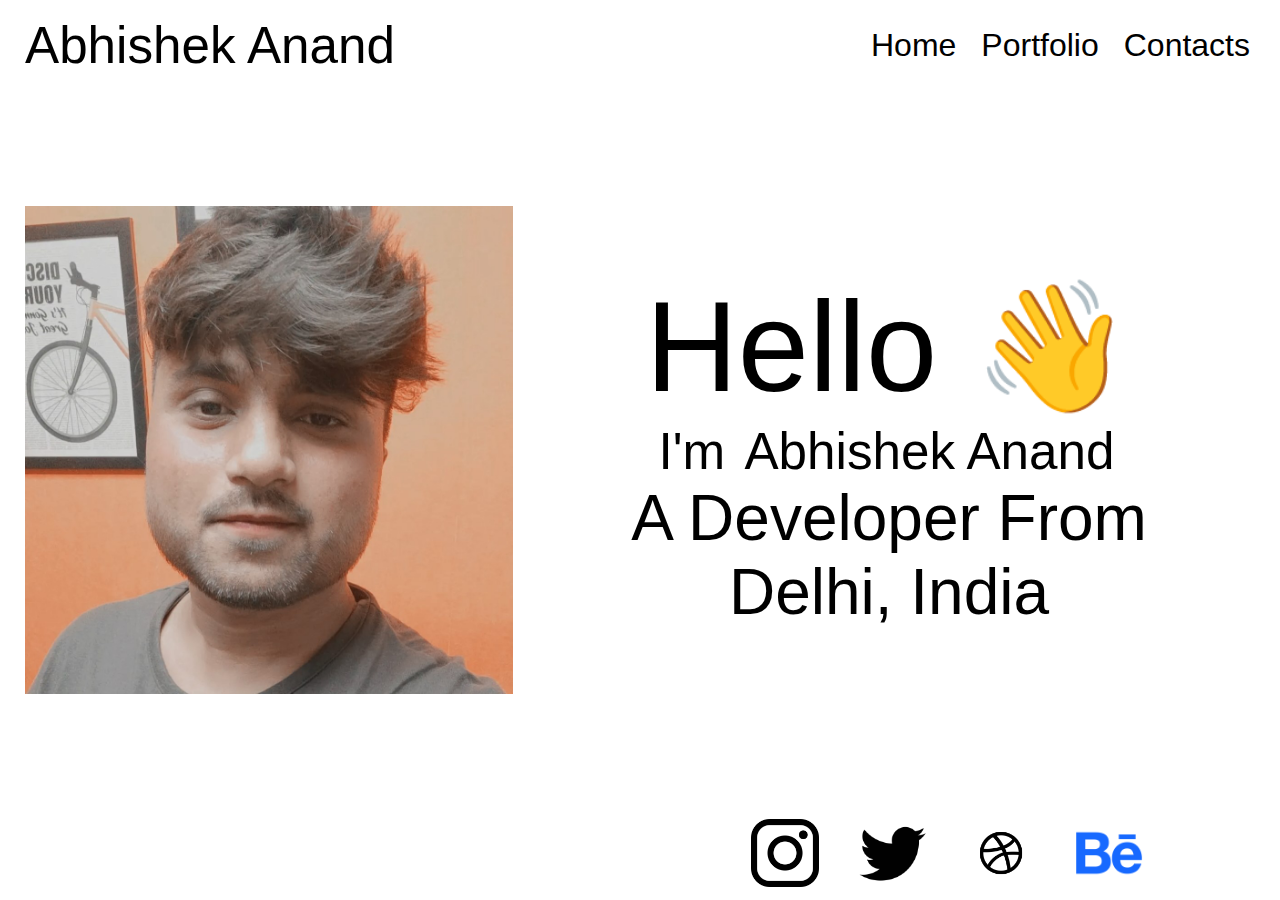
==== Responsive_Card(Abhishek)/index.html @ ac32e281 "Add files via upload" ====
<!DOCTYPE html>
<html lang="en">

<head>
    <meta charset="UTF-8">
    <meta hbtp-equiv="X-UA-Compatible" content="IE=edge">
    <meta name="viewport" content="width=device-width, initial-scale=1.0">
    <title>Document</title>
    <link rel="stylesheet" href="./styles.css">
</head>

<body>
    <div class="container">
        <div class="header">
            <div class="header__logo">Abhishek Anand</div>
            <div class="header__menu">
                <div class="header__menu-1">Home</div>
                <div class="header__menu-2">Portfolio</div>
                <div class="header__menu-3">Contacts</div>
            </div>
        </div>
        <div class="main">
            <div class="main__image"></div>
            <div class="main__text">
                <div class="main__text-1">Hello 👋</div>
                <div class="main__text-2">I'm <span>Abhishek Anand</span></div>
                <div class="main__text-3">A Developer From</div>
                <div class="main__text-4">Delhi, India</div>
            </div>
        </div>
        <div class="footer">
            <div class="footer__instagram">
                <img src="./Images/insta.png" alt="instagram">
            </div>
            <div class="footer__twitter">
                <img src="./Images/twitter.png" alt="twitter">
            </div>
            <div class="footer__dribbble">
                <img src="./Images/dribbble.png" alt="dribbble">
            </div>
            <div class="footer__behance">
                <img src="./Images/behance.png" alt="behance">
            </div>
        </div>
    </div>

    <div id="size"></div>
</body>
<script src="./main.js"></script>

</html>
---- Responsive_Card(Abhishek)/styles.css ----
* {
  margin: 0px 5px;
  padding: 0px;
}
* body {
  font-family: sans-serif;
}

.container {
  height: 100vh;
}

.header {
  height: 10%;
  display: flex;
  flex-direction: row;
  justify-content: space-between;
  align-items: center;
}
.header__logo {
  font-size: 4vw;
}
.header__menu {
  display: flex;
  flex-direction: row;
  font-size: 2.5vw;
  gap: 15px;
}

.main {
  height: 80%;
  display: flex;
  flex-direction: row;
}
.main__image {
  background-image: url("./Images/IMG_20220413_201739_1.jpg");
  background-size: contain;
  background-position: left center;
  background-repeat: no-repeat;
  width: 50%;
}
.main__text {
  width: 50%;
  display: flex;
  flex-direction: column;
  justify-content: center;
  align-items: center;
}
.main__text-1 {
  font-size: 10vw;
}
.main__text-2 {
  font-size: 4vw;
}
.main__text-3 {
  font-size: 5vw;
}
.main__text-4 {
  font-size: 5vw;
}

.footer {
  height: 10%;
  margin-right: 8%;
  display: flex;
  flex-direction: row;
  justify-content: flex-end;
  align-items: center;
  gap: 20px;
}
.footer [class^=footer__] img {
  width: 5.3vw;
}

@media (min-width: 1270px) {
  .main__image {
    width: 40%;
  }
  .main__text {
    width: 60%;
  }
  .footer {
    margin-right: 9%;
  }
}
@media (min-width: 650px) and (max-width: 1024px) {
  .footer {
    justify-content: center;
    margin-right: 0%;
  }
}
@media (max-width: 650px) {
  .header {
    justify-content: center;
  }
  .header__logo {
    font-size: 40px;
  }
  .header__menu {
    display: none;
  }
  .main {
    flex-direction: column;
    justify-content: center;
    align-items: center;
  }
  .main__image {
    width: 200px;
    height: 200px;
    border-radius: 100%;
    background-size: 100%;
    background-position: center;
  }
  .main__text {
    width: 100%;
  }
  .main__text-1 {
    display: none;
  }
  .main__text-2, .main__text-3, .main__text-4 {
    font-size: 30px;
  }
  .footer {
    justify-content: center;
    margin: 0%;
  }
  .footer [class^=footer__] img {
    width: 45px;
    height: 45px;
  }
}/*# sourceMappingURL=styles.css.map */
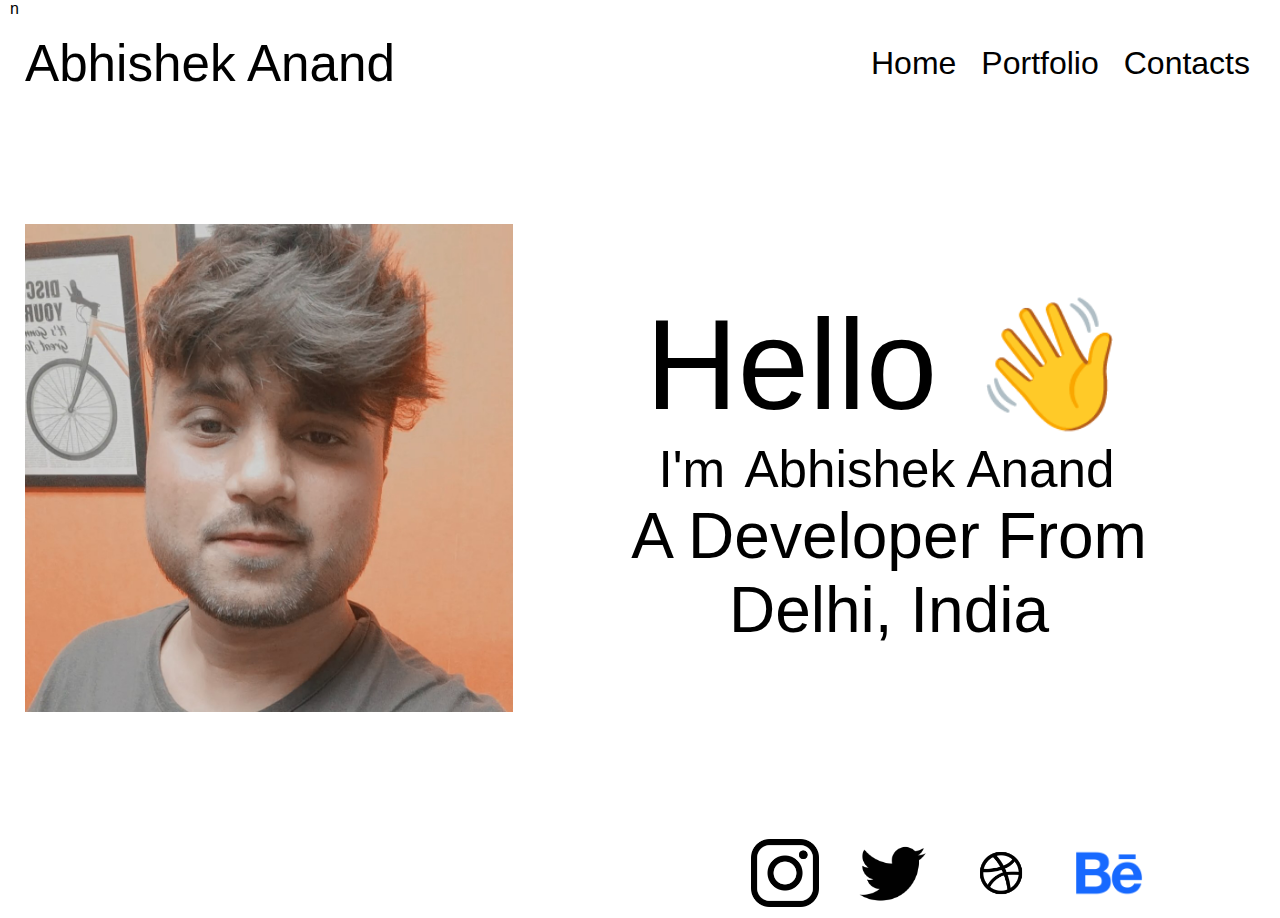
==== commit fa40395b: "Update index.html" ====
--- a/Responsive_Card(Abhishek)/index.html
+++ b/Responsive_Card(Abhishek)/index.html
@@ -1,11 +1,11 @@
-<!DOCTYPE html>
+n<!DOCTYPE html>
 <html lang="en">
 
 <head>
     <meta charset="UTF-8">
     <meta hbtp-equiv="X-UA-Compatible" content="IE=edge">
     <meta name="viewport" content="width=device-width, initial-scale=1.0">
-    <title>Document</title>
+    <title>Responsive Card(Abhishek)</title>
     <link rel="stylesheet" href="./styles.css">
 </head>
 
@@ -48,4 +48,4 @@
 </body>
 <script src="./main.js"></script>
 
-</html>+</html>
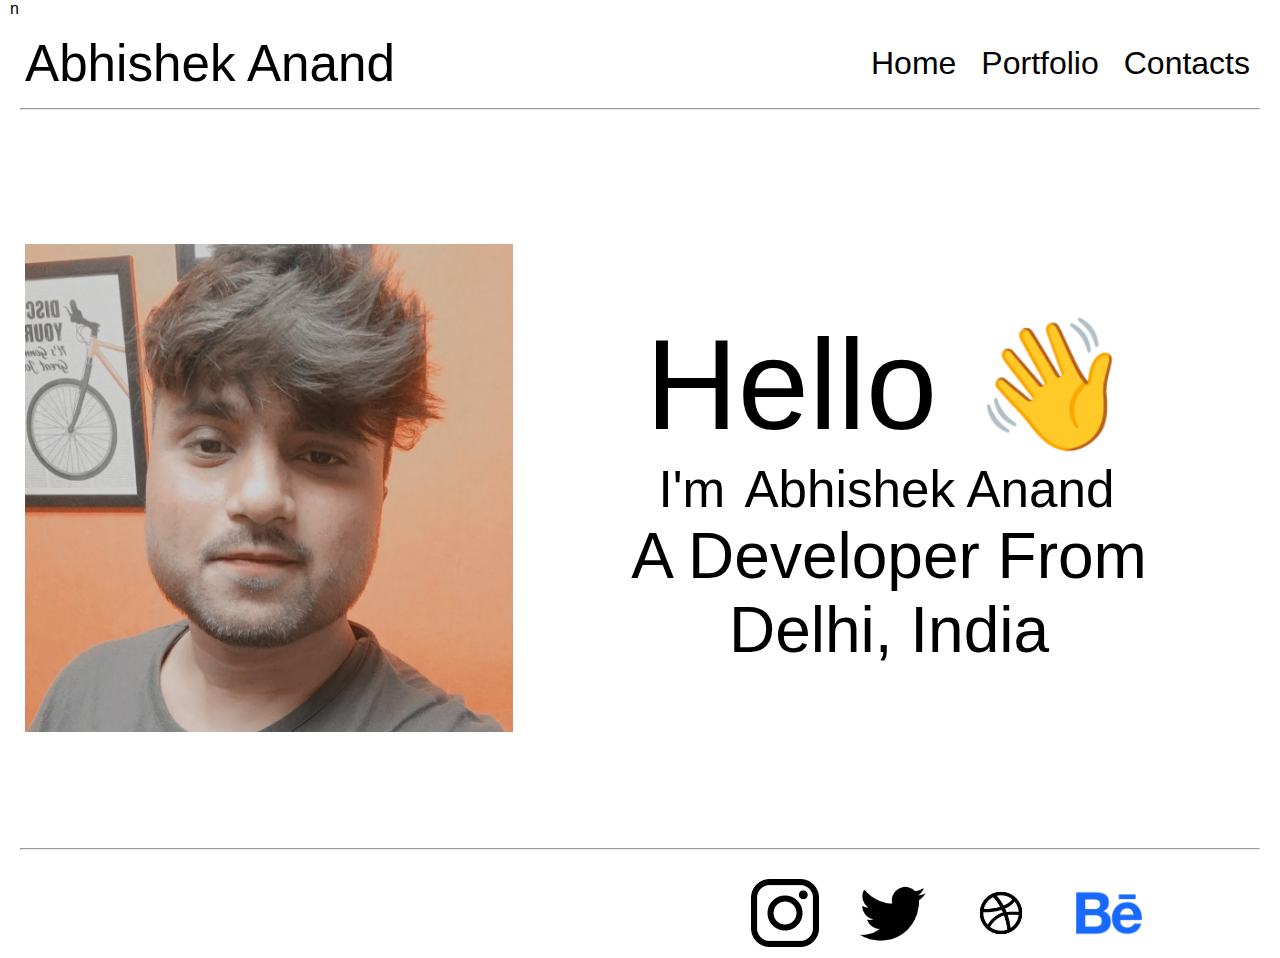
==== commit 685c4062: "Update index.html" ====
--- a/Responsive_Card(Abhishek)/index.html
+++ b/Responsive_Card(Abhishek)/index.html
@@ -19,6 +19,8 @@
                 <div class="header__menu-3">Contacts</div>
             </div>
         </div>
+        <hr>
+        <br>
         <div class="main">
             <div class="main__image"></div>
             <div class="main__text">
@@ -28,6 +30,8 @@
                 <div class="main__text-4">Delhi, India</div>
             </div>
         </div>
+        <hr>
+        <br>
         <div class="footer">
             <div class="footer__instagram">
                 <img src="./Images/insta.png" alt="instagram">
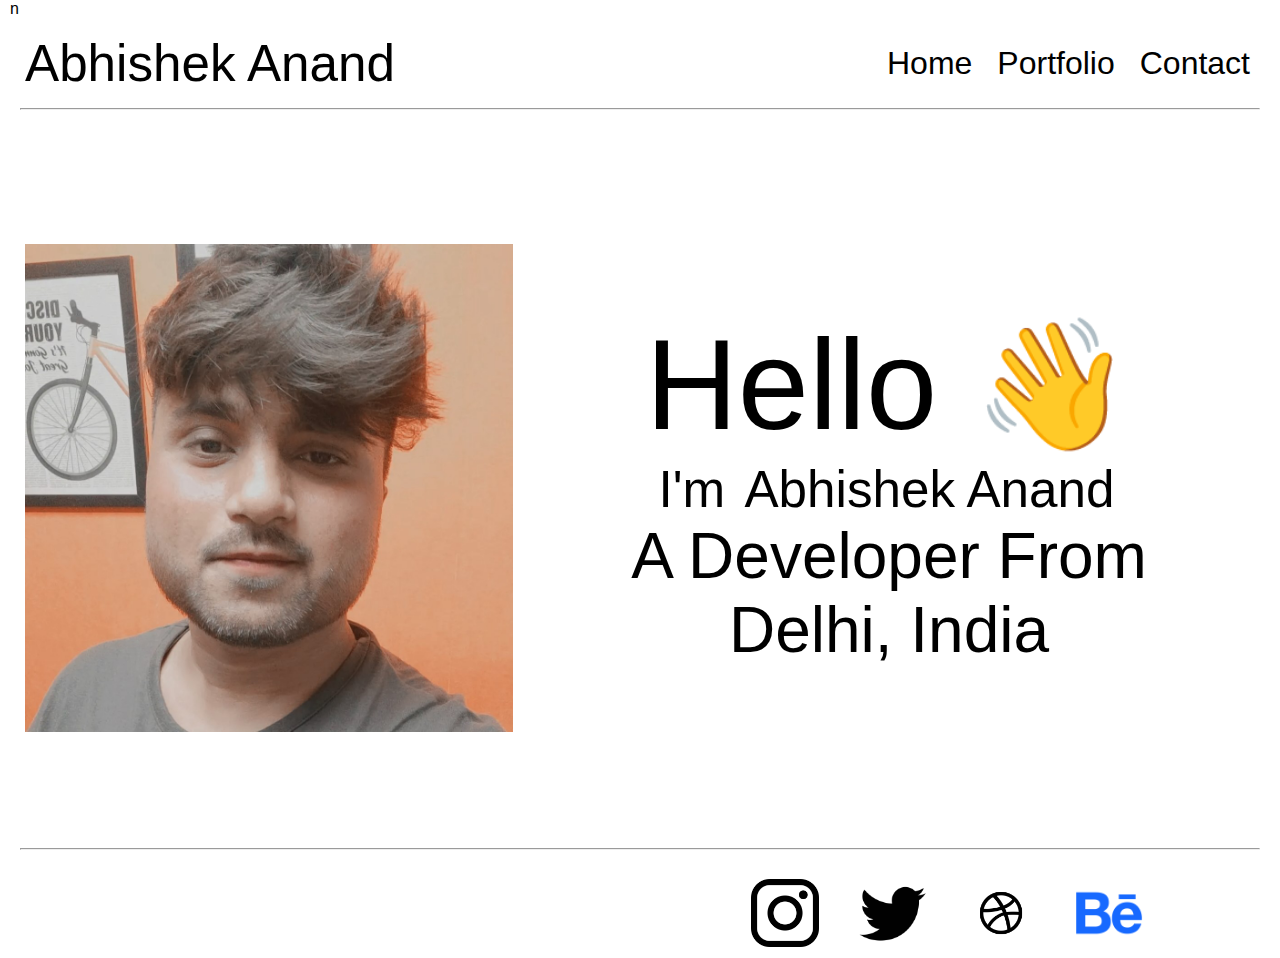
==== commit c8cac186: "Update index.html" ====
--- a/Responsive_Card(Abhishek)/index.html
+++ b/Responsive_Card(Abhishek)/index.html
@@ -16,7 +16,7 @@
             <div class="header__menu">
                 <div class="header__menu-1">Home</div>
                 <div class="header__menu-2">Portfolio</div>
-                <div class="header__menu-3">Contacts</div>
+                <div class="header__menu-3">Contact</div>
             </div>
         </div>
         <hr>
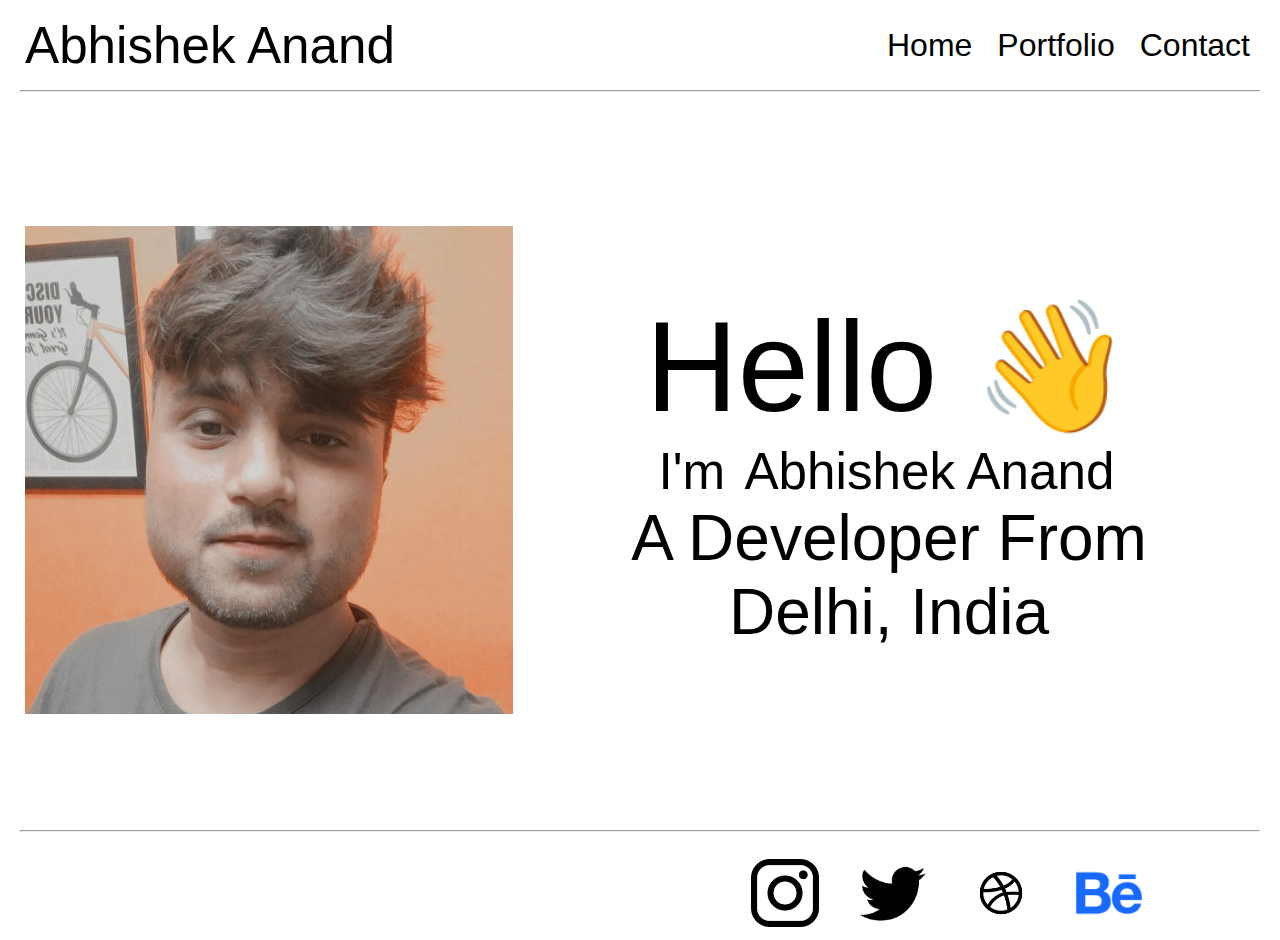
==== commit a8c8e7fb: "Update index.html" ====
--- a/Responsive_Card(Abhishek)/index.html
+++ b/Responsive_Card(Abhishek)/index.html
@@ -1,4 +1,4 @@
-n<!DOCTYPE html>
+<!DOCTYPE html>
 <html lang="en">
 
 <head>
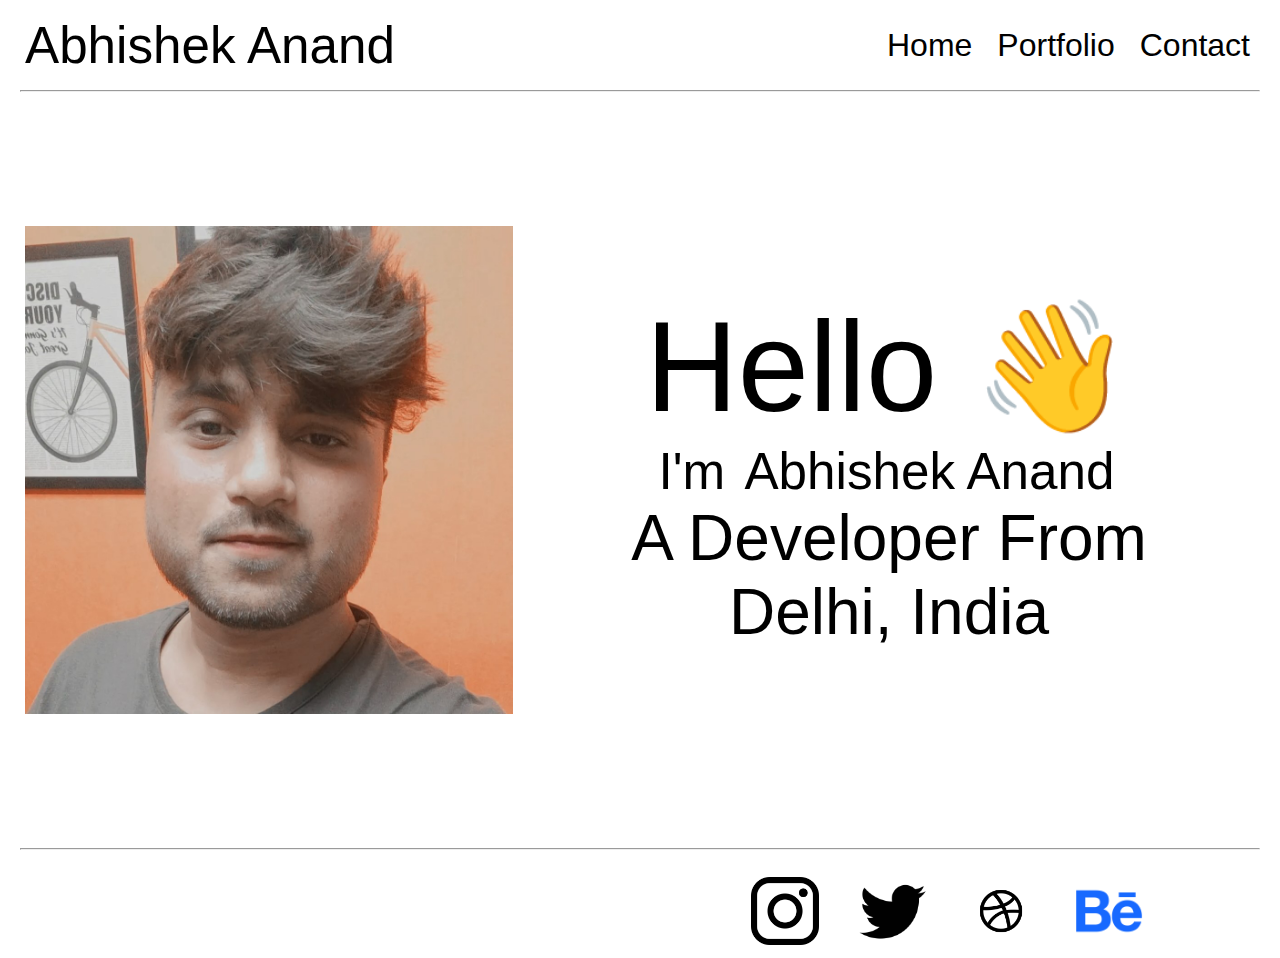
==== commit f7b110d9: "Update index.html" ====
--- a/Responsive_Card(Abhishek)/index.html
+++ b/Responsive_Card(Abhishek)/index.html
@@ -30,6 +30,7 @@
                 <div class="main__text-4">Delhi, India</div>
             </div>
         </div>
+        <br>
         <hr>
         <br>
         <div class="footer">
